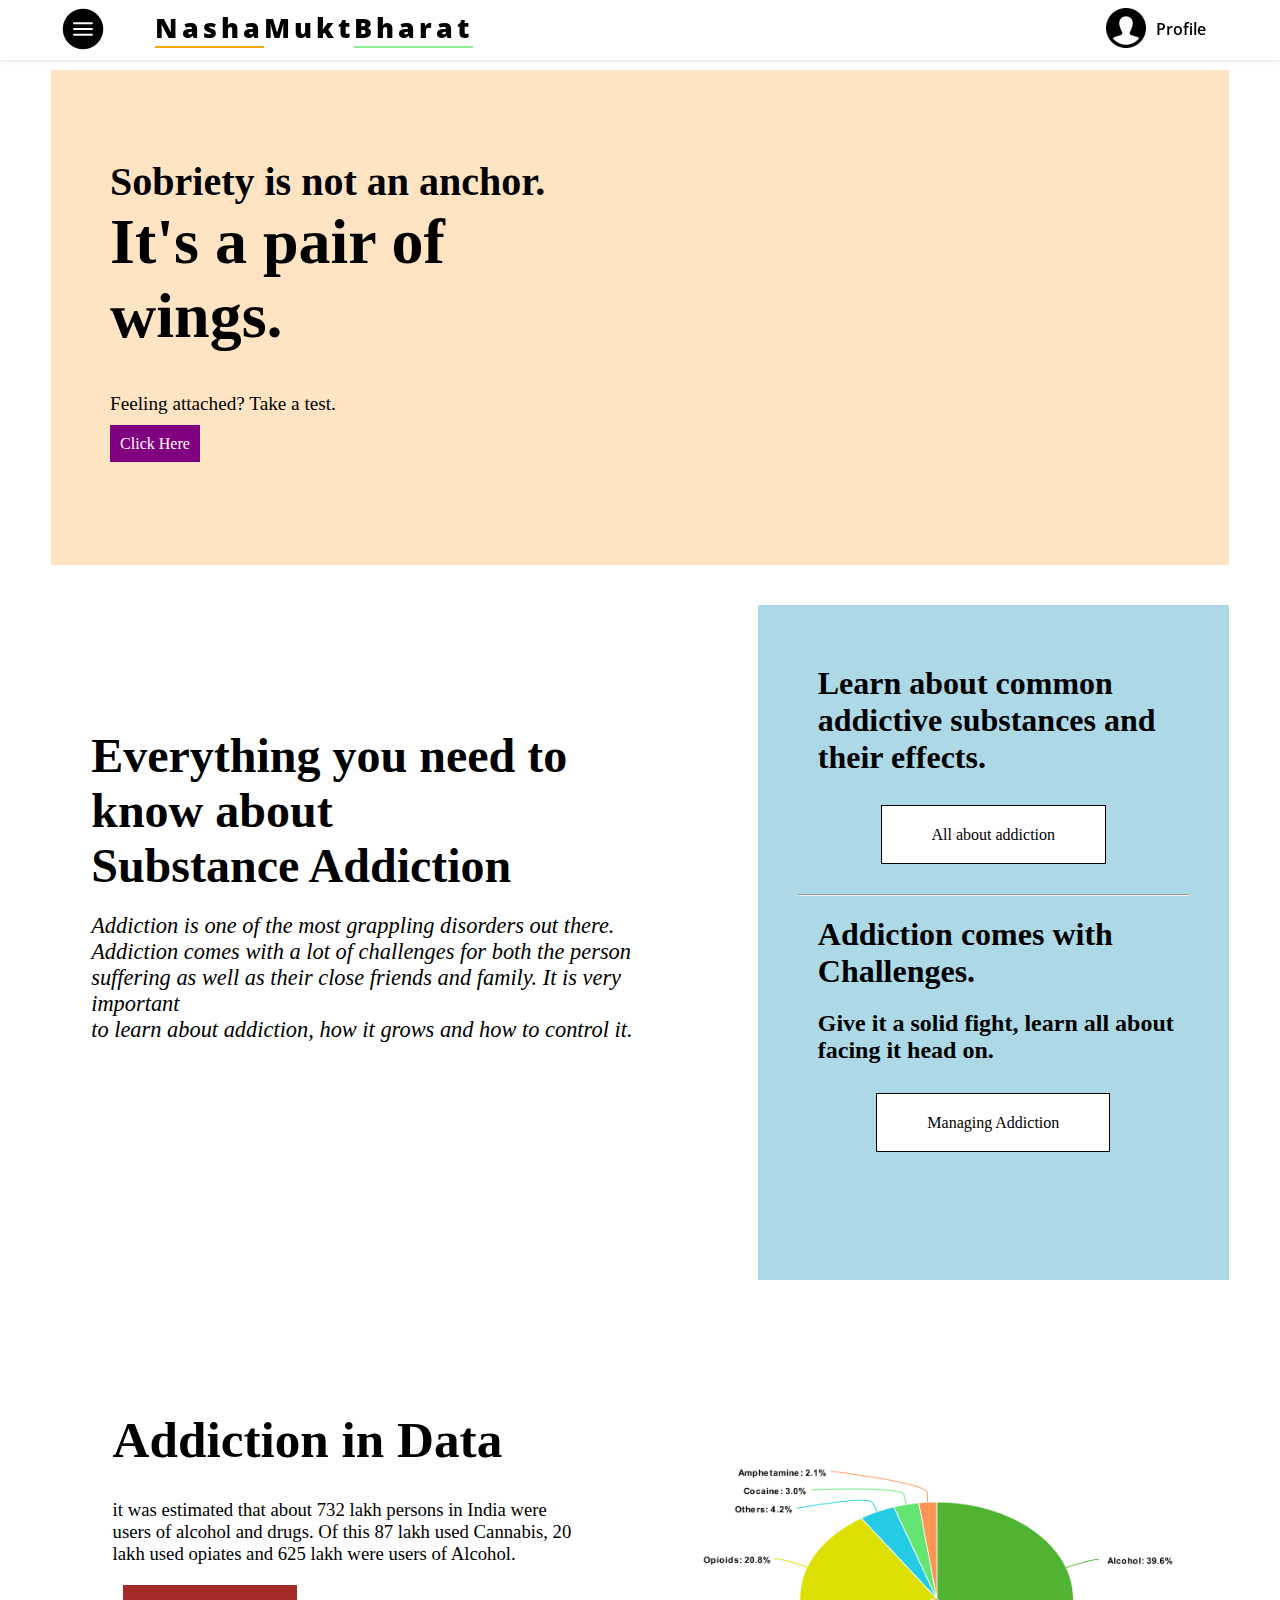
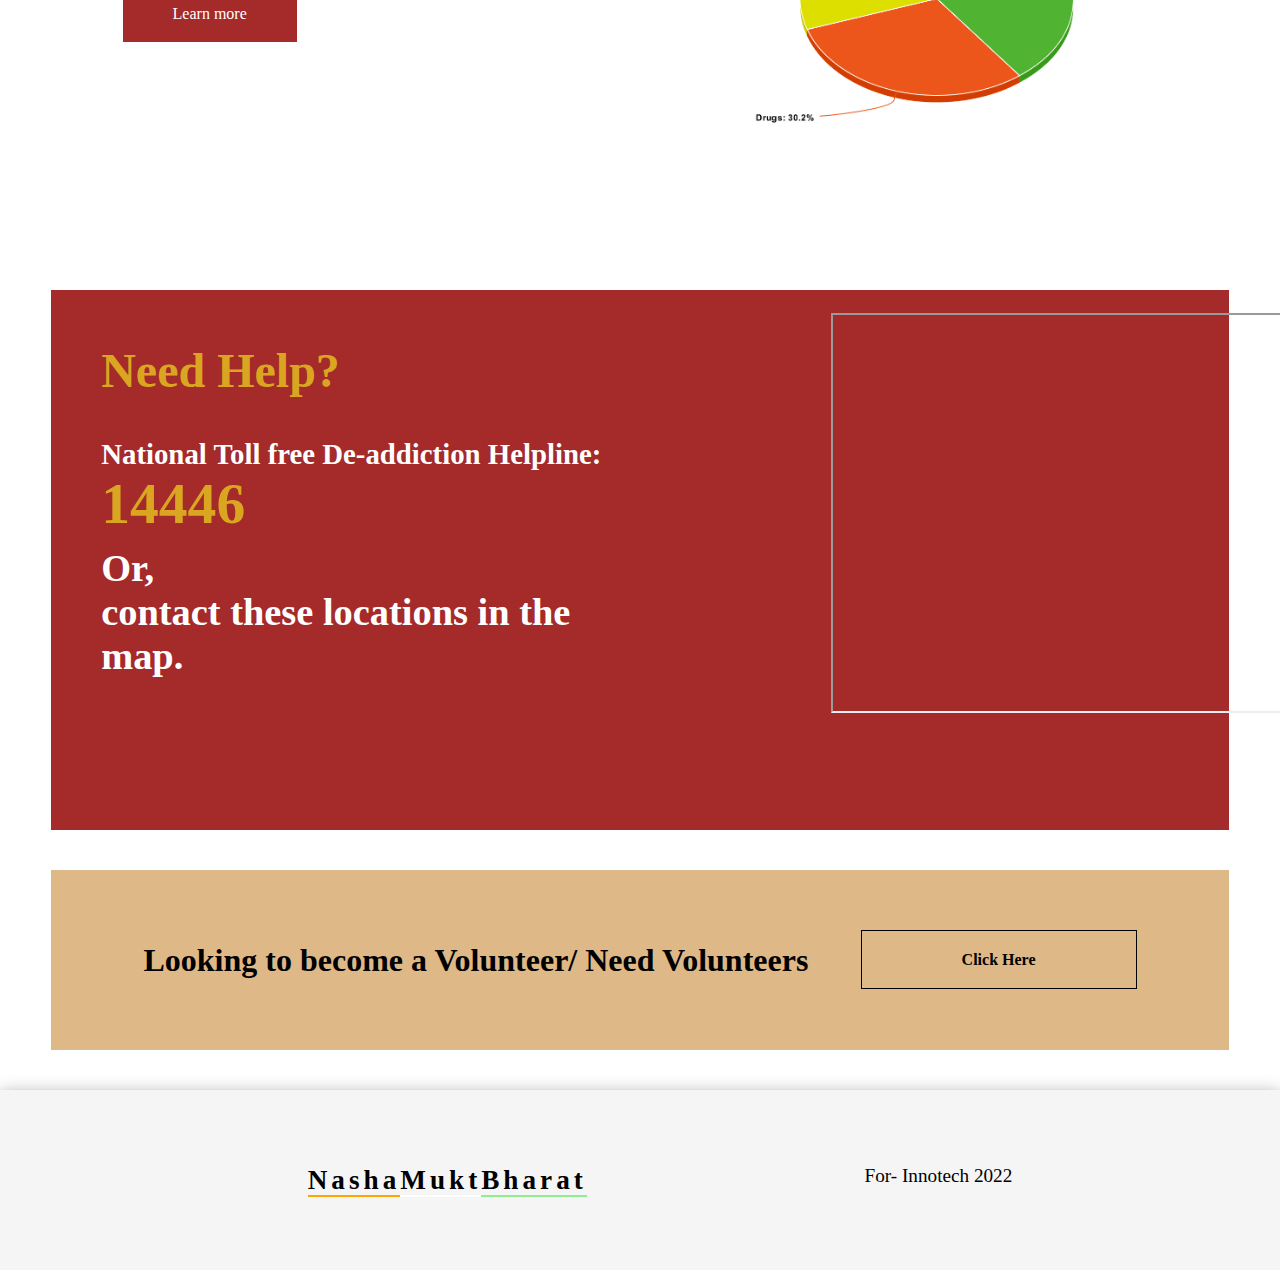
==== index.html @ b4425c5f "1.1v" ====
<!DOCTYPE html>
<html lang="en">
  <head>
    <meta charset="UTF-8" />
    <meta http-equiv="X-UA-Compatible" content="IE=edge" />
    <meta name="viewport" content="width=device-width, initial-scale=1.0" />
    <link rel="preconnect" href="https://fonts.googleapis.com" />
    <link rel="preconnect" href="https://fonts.gstatic.com" crossorigin />
    <link
      href="https://fonts.googleapis.com/css?family=Open+Sans:400,600,700,800"
      rel="stylesheet"
    />
    <link rel="stylesheet" href="modern.css" />
    <title>NMBA</title>
  </head>
  <body>
    <nav class="flex">
      <div id="navleft" class="flex">
        <button id="btn"><img src="icons8-menu-64.png" alt="menu" /></button>
        <a href="#" id="name"
          ><span id="one">Nasha</span><span id="two">Mukt</span
          ><span id="three">Bharat</span></a
        >
      </div>
      <div class="flex">
        <a href="login.html"
          ><img
            src="iconmonstr-user-19-240.png"
            alt="login"
            style="width: 40px"
        /></a>
        <p id="login">
          <a href="login.html" style="text-decoration: none; color: black">
            Profile</a
          >
        </p>
      </div>
    </nav>
    <div id="menu">
      <button id="btn1"><img src="icons8-menu-64.png" alt="menu" /></button>
      <div id="menucontainer">
        <p><a href="login.html">Your Profile</a></p>
        <p><a href="addictiontst.html">Addiction Test</a></p>
        <p><a href="#">Global Statistics</a></p>
        <p><a href="knowledge.html">Managing Addiction</a></p>
        <!-- <p><a href="#">FAQ</a></p> -->
        <p><a href="frm.html">Become a volunteer / Need Volunteers</a></p>
      </div>
    </div>
    <div class="home flex">
      <div id="child1">
        <h2>Sobriety is not an anchor.</h2>
        <h1>It's a pair of wings.</h1>
        <p>Feeling attached? Take a test.</p>
        <a href="addictiontst.html">Click Here</a>
      </div>
      <div id="child2">
        <div id="cvid">
          <video autoplay loop width="500" id="vid">
            <source src="pexels-pavel-danilyuk-8427743.mp4" type="video/mp4" />

            Sorry, your browser doesn't support embedded videos.
          </video>
        </div>
      </div>
    </div>
    <div id="home2" class="flex">
        <div id="child5">
            <h1>
              Everything
              you need
              to know about <br>
              Substance
              Addiction
            </h1>
            <p>
                Addiction is one of the most grappling disorders out there. <br />
                Addiction comes with a lot of challenges for both the person <br />
                suffering as well as their close friends and family. It is very important <br>
                to learn about addiction, how it grows and how to control it.
              </p>
          </div>
      <div id="child3">
        <h1>Learn about common addictive substances and their effects.</h1>
        <p><a href="knowledge.html" class="learnlink">All about addiction</a></p>
        <hr />
        <h1>Addiction comes with Challenges.</h1>
        <h2>
          Give it a solid fight,
          learn all about <br> facing it head on.
        </h2>
        <p><a href="knowledge.html" class="learnlink">Managing Addiction</a></p>
        <!-- <a href="#" class="learnlink">All about addiction</a> -->
      </div>
      
      <!-- <div id="child4">
        <p>
          Addiction is one of the most grappling disorders out there. <br />
          Addiction comes with a lot of challenges for both the person <br />
          suffering as well as their close friends and family. It is very important <br>
          to learn about addiction, how it grows and how to control it.
        </p>
      </div> -->
    </div>
    <div id="home3" class="flex">
      <div id="child6">
        <h1>Addiction in Data</h1>
        <h3>
          it was estimated that about 732 lakh persons in India were users of
          alcohol and drugs. Of this 87 lakh used Cannabis, 20 lakh used opiates
          and 625 lakh were users of Alcohol.
        </h3>
        <a href="#">Learn more</a>
      </div>

      <div id="child7">
        <img src="meta-chart-copy.png" alt="" />
      </div>
    </div>


    <div id="contacts">
        <div id="containercontacts" class="flex">
            <div id="cone">
                <h1 style="color: goldenrod; margin-bottom: 40px; font-size: 2.5em; ">Need Help?</h1>
                <h2 >National Toll free De-addiction Helpline:</h2> 
                <h2 style="color: goldenrod; font-size: 3em;">14446</h2>
                <h1 >Or, <br> contact these locations in the map.</h1>
            </div>
            <div id="ctwo">
              <iframe src="https://www.google.com/maps/d/embed?mid=1tdLtmShkciGDV57B25ZpzI_Mp6CDiN7U&ehbc=2E312F" width="500" height="400" style="margin-left: 200px;"></iframe>
            </div>
        </div>
    </div>
    <div id="volunteer" class="flex">
      <h1>Looking to become a Volunteer/ Need Volunteers</h1>
      <div class="buttonn"><a href="frm.html">Click Here</a></div>
    </div>
    <footer class="flex">
      <div id="footerleft">
        <a href="#" id="name"
          ><span id="one">Nasha</span><span id="two">Mukt</span
          ><span id="three">Bharat</span></a
        >
      </div>
      <div id="footerright">
        <p>For- Innotech 2022</p>
      </div>
    </footer>
    <script>
      const btn = document.getElementById("btn");
      btn.onclick = function () {
        const a = document.getElementById("menu");
        if (a.style.display == "none") {
          a.style.display = "block";
        } else {
          a.style.display = "none";
        }
        console.log("CLICKED!");
      };
      const btn1 = document.getElementById("btn1");
      btn1.onclick = function () {
        const a = document.getElementById("menu");
        if (a.style.display == "none") {
          a.style.display = "block";
        } else {
          a.style.display = "none";
        }
        console.log("CLICKED!");
      };
    </script>
  </body>
</html>
---- modern.css ----
*{
    margin: 0;
    padding: 0;
    box-sizing: border-box;
}
.flex{
    display: flex;
    flex-wrap: wrap;
    align-content: center;
}

                                                            /* Navigation Bar */

nav{
    height: 60px;
    width: 100vw;
    background-color: white;
    position: fixed;
    top: 0;
    left: 0;
    font-family: 'Open Sans', sans-serif;
    justify-content: space-between;
    padding-left: 4%;
    padding-right: 5%;
    overflow: hidden;
    box-shadow: rgba(99, 99, 99, 0.2) 0px 1px 4px 0px;
}

#navleft{
    justify-content: start;
}
#btn{
    background-color: white;
    height: 70px;
    border: none;
}
#btn:hover{
    cursor: pointer;
}

#one{
    border-bottom: 2px solid orange;
}
#two{
    border-bottom: 2px solid white;
}
#three{
    border-bottom: 2px solid lightgreen ;
}
#menu{
    display: none;
    position: fixed;
    left: 10;
    top: 0;
    background-color: white;
    height: 100vh;
    width: 40vw;
    z-index: 10;
    padding-left: 4vw;
    box-shadow: rgba(99, 99, 99, 0.2) 0px 2px 8px 0px;
}
#btn1{
    background-color: white;
    height: 70px;
    border: none;
}
#btn1:hover{
    cursor: pointer;
}
#menucontainer{
    height: 50vh;
    width: 25vw;
    position: relative;
    top: 40%;
    left: 50%;
    transform: translate(-50%,-50%);
}
#menucontainer p{
    text-align: center;
    padding: 20px;
    padding-bottom: 15px;
    margin: 15px;
    background-color: bisque;
}
#menucontainer p a{
    color: black;
    font-weight: 600;
    text-decoration: none;
}
#menucontainer p:hover{
    border-bottom: 2px solid black;
}

#name{
    font-weight: 800;
    font-size: 1.7em;
    letter-spacing: 4px ;
    padding: 10px;
    padding-top: 14px;
    margin-left: 30px;
    color: black;
    text-decoration: none;
}
#login{
    padding: 10px;
    font-weight: 600;
}


                                                          /* First Content Section */


.home{
    margin-top: 70px;
    height: 55vh;
    margin-left: 4%;
    margin-right: 4%;
    /* background-color: rgb(235,205,171); */
    background-color: bisque;
    padding-top: 60px;
    justify-content: space-between;
}
#child1{
    padding-top: 3%;
    padding-left: 5%;
    height: 45vh;
    width: 40vw;
    /* background-color: bisque; */
}
#child1 h2{
    font-size: 2.5em;
}
#child1 h1{
    font-size: 4em;
}
#child1 p{
    margin-top: 40px;
    font-size: 1.2em;
    margin-bottom: 20px;
}
#child1 a{
    text-decoration: none;
    margin-top: 20px;
    padding: 10px;
    background-color: purple;
    color: white;
}
#child1 a:hover{
    text-decoration: underline;
}
#child2{
    height: 50vh;
    width: 40vw;
}
#cvid{
    width: 500px;
    height: 90%;
    overflow: hidden;
}
#vid{
    margin-top: -300px;
}

                                                    /* Second Column Section */

#home2{
    margin-top: 40px;
    margin-left: 4%;
    margin-right: 4%;
    height: 75vh;
    justify-content: space-between;
    align-items: center;
    /* background-color: rgb(252, 252, 151); */
    /* background-color: lightblue ; */
}
#child3{
    height: 75vh;
    width: 40%;
    padding: 40px;
    background-color: lightblue ;
    /* background-color: rgb(253, 253, 181); */
    /* background-color: rgb(252, 252, 151); */
}
#child3 h1{
    margin: 20px;
}
#child3 p{
    margin: 50px;
    text-align: center;
}
#child3 h2{
    padding-left: 20px;
}
#child5{
    padding: 20px;
    padding-left: 40px;
    padding-top: 100px;
    height: 70vh;
    width: 55%;
    /* background-color: lightblue; */
}
#child5 h1{
    font-size: 3em;
}
#child5 p{
    margin-top: 20px;
    font-size: 1.4em;
    font-style: italic;
}
.learnlink{
    padding: 20px;
    padding-left: 50px;
    padding-right: 50px;
    color: black;
    background-color: white;
    text-decoration: none;
    border: 1px solid black;
}
.learnlink:hover{
    text-decoration: underline;
}


#home3{
    margin-top: 50px;
    margin-left: 4%;
    margin-right: 4%;
    height: 60vh;
    justify-content: space-around;
    align-items: center;
}
#child6{
    height: 65vh;
    padding: 20px;
    padding-top: 7%;
    width: 40vw;
    /* background-color: lightskyblue;   */
}
#child6 h3{
    font-weight: lighter;
    margin-bottom: 40px;
}
#child6 h1{
    font-size: 3.2em;
    margin-top: 20px;
    margin-bottom: 30px;
} 
#child6 a{
    padding: 20px;
    padding-left: 50px;
    padding-right: 50px;
    text-decoration: none;
    background-color: brown;
    margin: 10px;
    color: white;
}
#child6 a:hover{
    text-decoration: underline;
}
#child7 img{
    width: 500px;
}
#contacts{
    height: 60vh;
    margin-top: 20px;
    background-color: brown;
    margin-left: 4%;
    margin-right: 4%;
    justify-content: space-between;
    align-items: center;
}
#containercontacts{
    height: 60vh;
    width: 100%;
}
#cone{
    margin-top: 20px;
    margin-left: 50px;
    height: 30vh;
    width: 45%;
    color: white;
    font-size: 1.2em;
}
#cone h1{
    margin-top: 10px;
}
#ctwo{
    background-color: blueviolets;
    height: 55vh;
    width: 40%;
}



#volunteer{
    height: 20vh;
    margin-top: 40px;
    background-color: burlywood;
    margin-left: 4%;
    margin-right: 4%;
    padding: 40px;
    justify-content: space-evenly;
    align-items: center;
}
#volunteer a{
    color: black;
    text-decoration: none;
    padding: 20px;
    padding-left: 100px;
    padding-right: 100px;
    border: 1px solid black;
    font-weight: 600;
}
#volunteer a:hover{
    background-color: black;
    color: white;
}



footer{
    margin-top: 40px;
    height: 20vh;
    box-shadow: rgba(14, 30, 37, 0.12) 0px 2px 4px 0px, rgba(14, 30, 37, 0.32) 0px 2px 16px 0px;
    background-color: whitesmoke;
    justify-content: space-evenly;
}
#footerright{
    font-size: 1.2em;
}
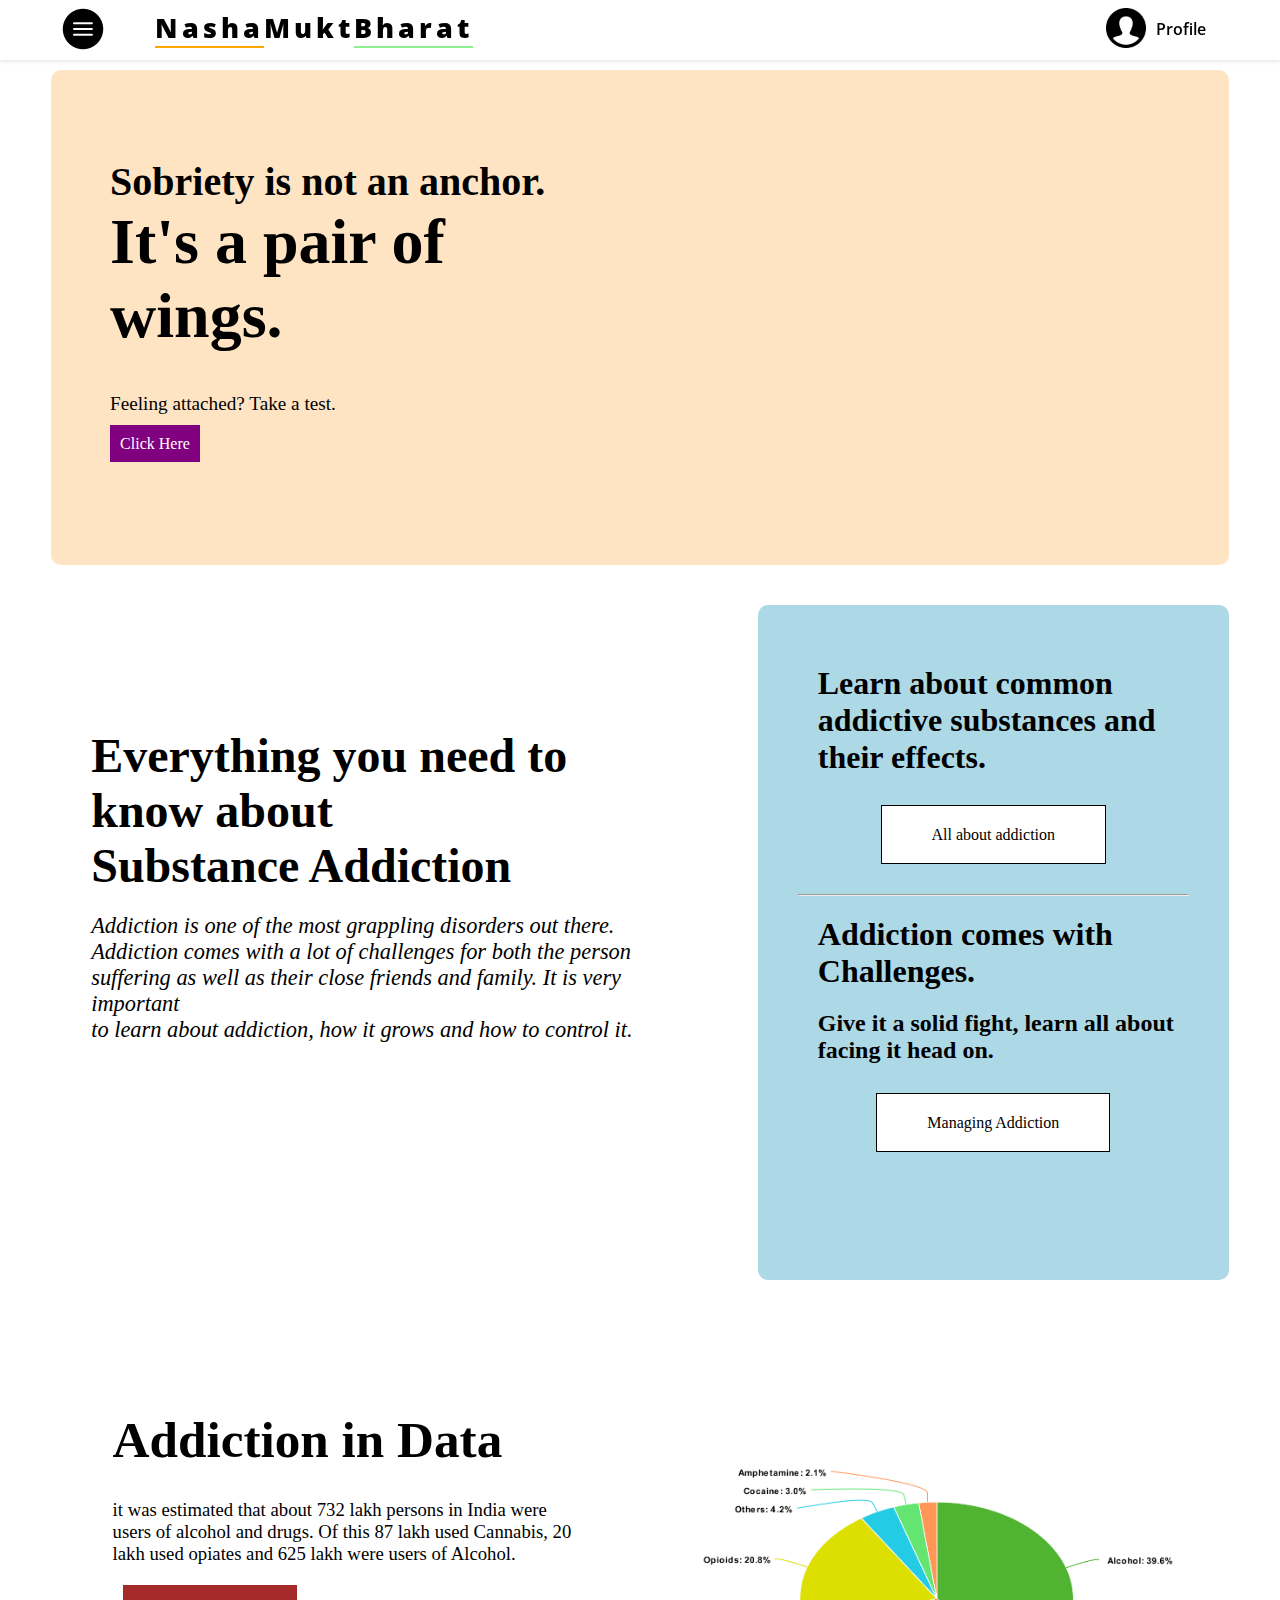
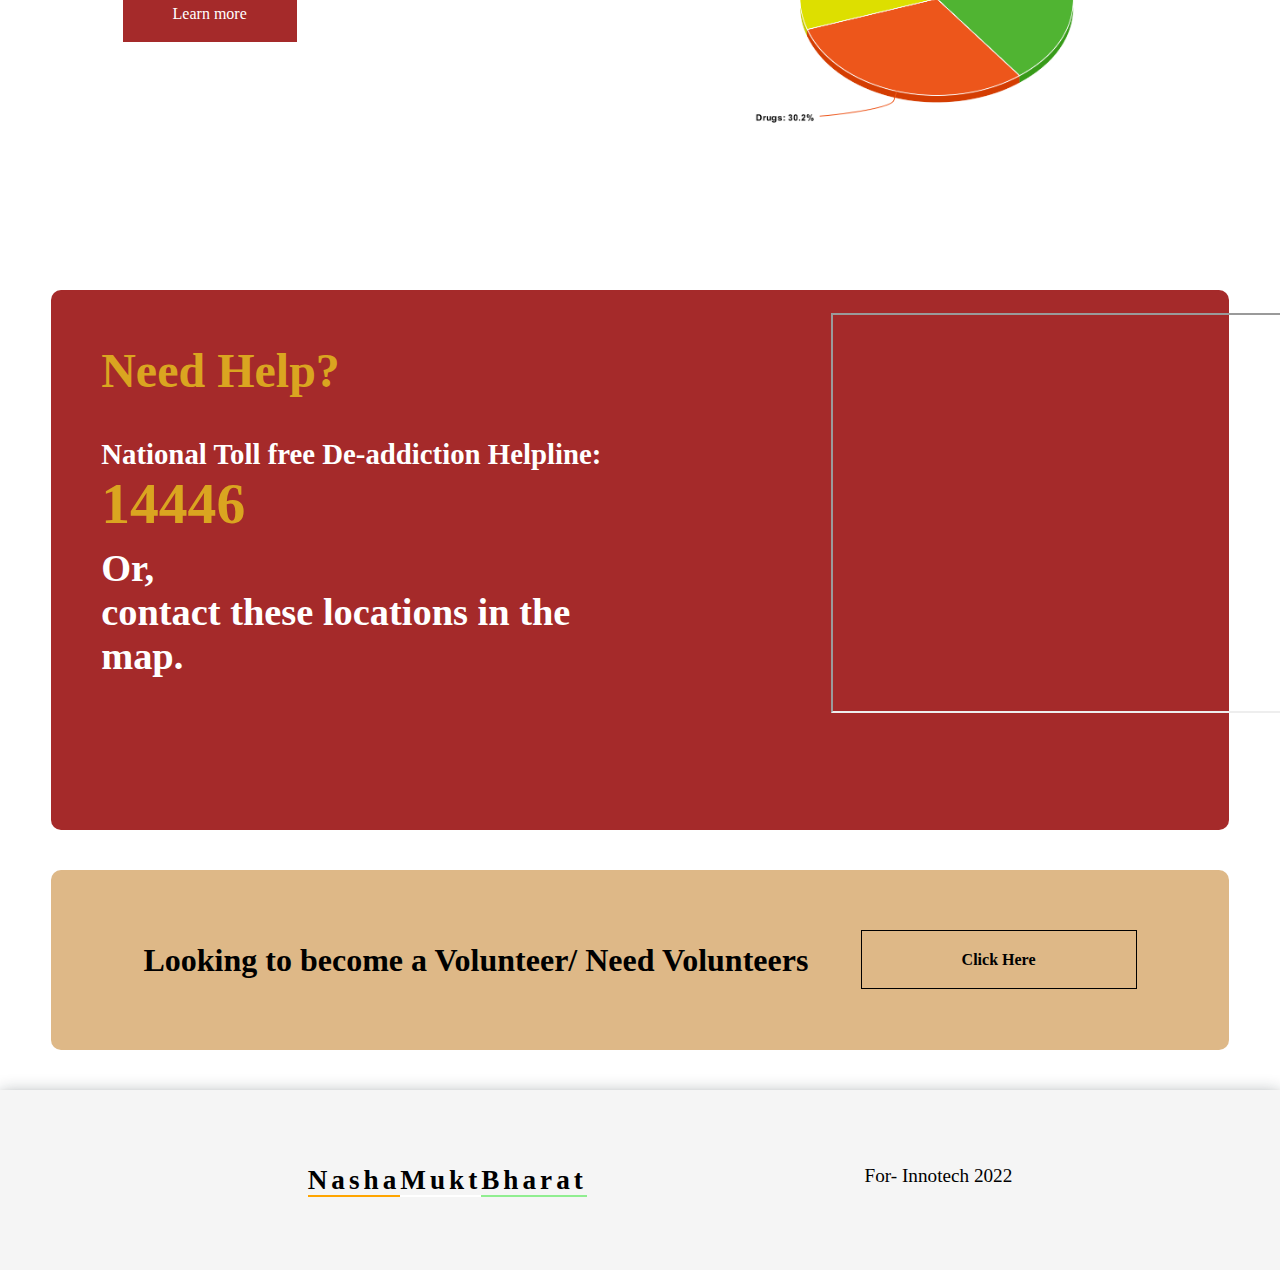
==== commit a8ad1123: "Updated" ====
--- a/index.html
+++ b/index.html
@@ -37,17 +37,18 @@
       </div>
     </nav>
     <div id="menu">
-      <button id="btn1"><img src="icons8-menu-64.png" alt="menu" /></button>
+      <button id="btn1"><img src="iconmonstr-x-mark-1-240.png" alt="menu" style="width: 35px; margin-left:15px;"/></button>
       <div id="menucontainer">
         <p><a href="login.html">Your Profile</a></p>
         <p><a href="addictiontst.html">Addiction Test</a></p>
         <p><a href="#">Global Statistics</a></p>
         <p><a href="knowledge.html">Managing Addiction</a></p>
         <!-- <p><a href="#">FAQ</a></p> -->
+        <p><a href="message.html">Messages from ex-addicts</a></p>
         <p><a href="frm.html">Become a volunteer / Need Volunteers</a></p>
       </div>
     </div>
-    <div class="home flex">
+    <div class="home flex round">
       <div id="child1">
         <h2>Sobriety is not an anchor.</h2>
         <h1>It's a pair of wings.</h1>
@@ -80,16 +81,16 @@
                 to learn about addiction, how it grows and how to control it.
               </p>
           </div>
-      <div id="child3">
+      <div id="child3" class="round">
         <h1>Learn about common addictive substances and their effects.</h1>
-        <p><a href="knowledge.html" class="learnlink">All about addiction</a></p>
+        <p><a href="knowledge.html#data" class="learnlink">All about addiction</a></p>
         <hr />
         <h1>Addiction comes with Challenges.</h1>
         <h2>
           Give it a solid fight,
           learn all about <br> facing it head on.
         </h2>
-        <p><a href="knowledge.html" class="learnlink">Managing Addiction</a></p>
+        <p><a href="knowledge.html#measures" class="learnlink">Managing Addiction</a></p>
         <!-- <a href="#" class="learnlink">All about addiction</a> -->
       </div>
       
@@ -110,7 +111,7 @@
           alcohol and drugs. Of this 87 lakh used Cannabis, 20 lakh used opiates
           and 625 lakh were users of Alcohol.
         </h3>
-        <a href="#">Learn more</a>
+        <a href="stats.html">Learn more</a>
       </div>
 
       <div id="child7">
@@ -119,7 +120,7 @@
     </div>
 
 
-    <div id="contacts">
+    <div id="contacts" class="round">
         <div id="containercontacts" class="flex">
             <div id="cone">
                 <h1 style="color: goldenrod; margin-bottom: 40px; font-size: 2.5em; ">Need Help?</h1>
@@ -132,7 +133,7 @@
             </div>
         </div>
     </div>
-    <div id="volunteer" class="flex">
+    <div id="volunteer" class="flex round">
       <h1>Looking to become a Volunteer/ Need Volunteers</h1>
       <div class="buttonn"><a href="frm.html">Click Here</a></div>
     </div>
--- a/modern.css
+++ b/modern.css
@@ -7,6 +7,9 @@
     display: flex;
     flex-wrap: wrap;
     align-content: center;
+}
+.round{
+    border-radius: 10px;
 }
 
                                                             /* Navigation Bar */
@@ -140,7 +143,6 @@
 }
 #child1 a{
     text-decoration: none;
-    margin-top: 20px;
     padding: 10px;
     background-color: purple;
     color: white;
